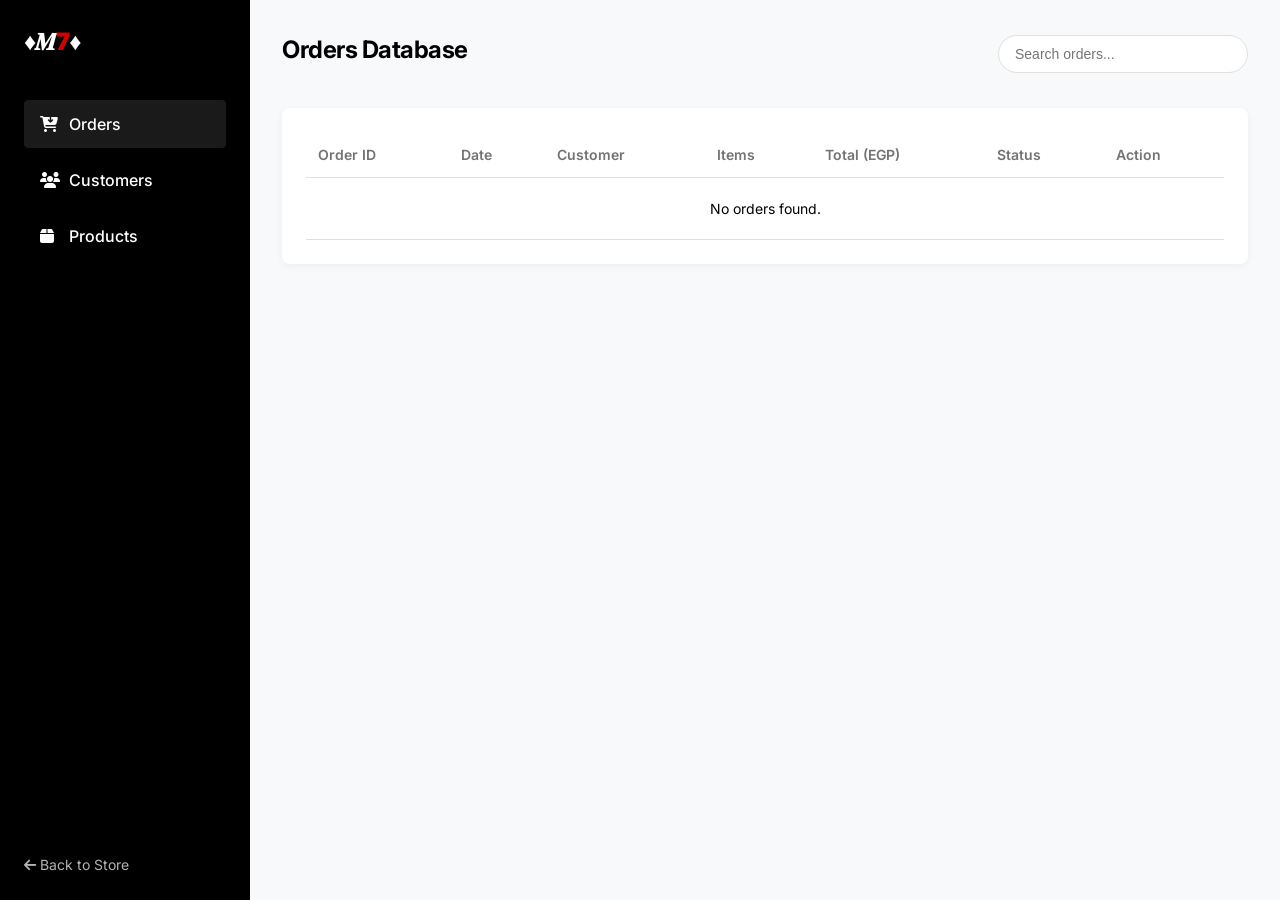
==== admin.html @ d5945e08 "Remove buggy Adidas Hoodie product" ====
<!DOCTYPE html>
<html lang="en">
<head>
    <meta charset="UTF-8">
    <meta name="viewport" content="width=device-width, initial-scale=1.0">
    <title>♦️𝑴7♦️ - Admin Dashboard</title>
    <!-- Inter Font -->
    <link href="https://fonts.googleapis.com/css2?family=Inter:wght@400;500;600;700;900&display=swap" rel="stylesheet">
    <!-- FontAwesome -->
    <link rel="stylesheet" href="https://cdnjs.cloudflare.com/ajax/libs/font-awesome/6.4.0/css/all.min.css">
    <!-- Custom CSS -->
    <link rel="stylesheet" href="css/style.css?v=8">
</head>
<body>

<div class="admin-layout">
    
    <!-- Sidebar -->
    <aside class="admin-sidebar">
        <a href="index.html" class="admin-logo notranslate" translate="no" style="text-decoration: none;">
            ♦️𝑴<span>7</span>♦️
        </a>
        <nav class="admin-nav">
            <ul>
                <li class="active" onclick="switchAdminView('orders', this)"><i class="fa-solid fa-cart-arrow-down" style="width: 25px;"></i> Orders</li>
                <li onclick="switchAdminView('customers', this)"><i class="fa-solid fa-users" style="width: 25px;"></i> Customers</li>
                <li onclick="switchAdminView('products', this)"><i class="fa-solid fa-box" style="width: 25px;"></i> Products</li>
            </ul>
        </nav>
        <div style="margin-top: auto;">
            <a href="index.html" style="color: rgba(255,255,255,0.7); font-size: 14px; text-decoration: none;">
                <i class="fa-solid fa-arrow-left"></i> Back to Store
            </a>
        </div>
    </aside>

    <!-- Main Content -->
    <main class="admin-main">
        
        <!-- ORDERS VIEW -->
        <div id="admin-view-orders">
            <div style="display: flex; justify-content: space-between; align-items: center; margin-bottom: var(--spacing-xl);">
                <h2>Orders Database</h2>
                <div class="header-search">
                    <input type="text" placeholder="Search orders..." style="background: white;">
                </div>
            </div>

            <div class="admin-card">
                <table class="admin-table">
                    <thead>
                        <tr>
                            <th>Order ID</th>
                            <th>Date</th>
                            <th>Customer</th>
                            <th>Items</th>
                            <th>Total (EGP)</th>
                            <th>Status</th>
                            <th>Action</th>
                        </tr>
                    </thead>
                    <tbody id="orders-table-body">
                        <!-- JS injected -->
                    </tbody>
                </table>
            </div>
        </div>

        <!-- CUSTOMERS VIEW -->
        <div id="admin-view-customers" style="display: none;">
            <div style="display: flex; justify-content: space-between; align-items: center; margin-bottom: var(--spacing-xl);">
                <h2>Customers Database</h2>
            </div>
            <div class="admin-card">
                <table class="admin-table">
                    <thead>
                        <tr>
                            <th>Name</th>
                            <th>Phone Number</th>
                            <th>Address</th>
                            <th>Total Orders</th>
                        </tr>
                    </thead>
                    <tbody id="customers-table-body">
                        <!-- JS injected -->
                    </tbody>
                </table>
            </div>
        </div>

        <!-- PRODUCTS VIEW -->
        <div id="admin-view-products" style="display: none;">
            <div style="display: flex; justify-content: space-between; align-items: center; margin-bottom: var(--spacing-xl);">
                <h2>Products Database</h2>
                <button class="btn-primary" style="width: auto; padding: 10px 20px;">+ Add Product</button>
            </div>
            <div class="admin-card">
                <table class="admin-table">
                    <thead>
                        <tr>
                            <th>Image</th>
                            <th>Brand</th>
                            <th>Title</th>
                            <th>Category</th>
                            <th>Price (EGP)</th>
                        </tr>
                    </thead>
                    <tbody id="products-table-body">
                        <!-- JS injected -->
                    </tbody>
                </table>
            </div>
        </div>

    </main>

</div>

<!-- Admin JS -->
<script src="js/main.js?v=9"></script>
<script>
    // Logic specific to Admin Dashboard
    function switchAdminView(view, el) {
        document.querySelectorAll('.admin-nav li').forEach(li => li.classList.remove('active'));
        el.classList.add('active');

        document.getElementById('admin-view-orders').style.display = 'none';
        document.getElementById('admin-view-customers').style.display = 'none';
        document.getElementById('admin-view-products').style.display = 'none';

        document.getElementById(`admin-view-${view}`).style.display = 'block';
    }

    function renderAdminData() {
        const storedOrders = JSON.parse(localStorage.getItem('m7_orders')) || [];
        
        // 1. Render Orders
        const ordersBody = document.getElementById('orders-table-body');
        if(storedOrders.length === 0) {
            ordersBody.innerHTML = `<tr><td colspan="7" style="text-align:center; padding: 20px;">No orders found.</td></tr>`;
        } else {
            ordersBody.innerHTML = '';
            storedOrders.slice().reverse().forEach((order, i) => { // Reverse to show newest first
                const statusClass = order.status === 'New' ? 'status-new' : 'status-completed';
                ordersBody.innerHTML += `
                    <tr>
                        <td style="font-weight: 600;">${order.id}</td>
                        <td>${order.date}</td>
                        <td>
                            <div>${order.customer.name}</div>
                            <div style="font-size: 12px; color: var(--color-gray-dark);">${order.customer.phone}</div>
                        </td>
                        <td>${order.items.length} items</td>
                        <td style="font-weight: 700;">EGP ${order.total}</td>
                        <td><span class="status-badge ${statusClass}">${order.status}</span></td>
                        <td>
                            <button onclick="markCompleted(${storedOrders.length - 1 - i})" style="border: 1px solid var(--color-gray-medium); background: white; padding: 4px 8px; border-radius: 4px; cursor: pointer;">
                                Mark Done
                            </button>
                        </td>
                    </tr>
                `;
            });
        }

        // 2. Render Customers (Extract unique customers from orders)
        const customersBody = document.getElementById('customers-table-body');
        const customerMap = {};
        storedOrders.forEach(order => {
            const phone = order.customer.phone;
            if(!customerMap[phone]) {
                customerMap[phone] = {
                    name: order.customer.name,
                    phone: phone,
                    address: order.customer.address,
                    orderCount: 1
                };
            } else {
                customerMap[phone].orderCount++;
            }
        });
        
        const uniqueCustomers = Object.values(customerMap);
        if(uniqueCustomers.length === 0) {
            customersBody.innerHTML = `<tr><td colspan="4" style="text-align:center; padding: 20px;">No customers found.</td></tr>`;
        } else {
            customersBody.innerHTML = '';
            uniqueCustomers.forEach(c => {
                customersBody.innerHTML += `
                    <tr>
                        <td style="font-weight: 600;">${c.name}</td>
                        <td>${c.phone}</td>
                        <td>${c.address}</td>
                        <td>${c.orderCount} order(s)</td>
                    </tr>
                `;
            });
        }

        // 3. Render Products (from main.js mockProducts)
        const productsBody = document.getElementById('products-table-body');
        productsBody.innerHTML = '';
        mockProducts.forEach(p => {
            productsBody.innerHTML += `
                <tr>
                    <td><img src="${p.image}" alt="${p.title}" style="width: 40px; height: 40px; object-fit: cover; border-radius: 4px;"></td>
                    <td style="font-weight: 600;">${p.brand}</td>
                    <td>${p.title}</td>
                    <td style="text-transform: capitalize;">${p.categories ? p.categories.join(', ') : p.category}</td>
                    <td>EGP ${p.price}</td>
                </tr>
            `;
        });
    }

    function markCompleted(index) {
        let storedOrders = JSON.parse(localStorage.getItem('m7_orders')) || [];
        if(storedOrders[index]) {
            storedOrders[index].status = 'Completed';
            localStorage.setItem('m7_orders', JSON.stringify(storedOrders));
            renderAdminData();
        }
    }

    document.addEventListener('DOMContentLoaded', renderAdminData);
</script>
</body>
</html>
---- css/style.css ----
/*
Theme Name: ♦️𝑴7♦️ E-Commerce
Description: A premium, mobile-first e-commerce template inspired exactly by Namshi aesthetics.
*/

/* ==========================================================================
   CSS Variables (Namshi-inspired Palette)
   ========================================================================== */
:root {
    --color-primary: #000000;
    --color-secondary: #ffffff;
    --color-accent: #D40000; /* Diamond Red */
    --color-gray-light: #f5f5f5;
    --color-gray-medium: #e0e0e0; 
    --color-gray-dark: #737373; 
    --font-primary: 'Inter', -apple-system, BlinkMacSystemFont, "Segoe UI", Roboto, Helvetica, Arial, sans-serif;
    --spacing-xs: 4px;
    --spacing-sm: 8px;
    --spacing-md: 16px;
    --spacing-lg: 24px;
    --spacing-xl: 32px;
    --border-radius: 4px;
    --transition-fast: 0.2s ease;
}

/* ==========================================================================
   Base Styles
   ========================================================================== */
* {
    box-sizing: border-box;
    margin: 0;
    padding: 0;
}

body {
    font-family: var(--font-primary);
    color: var(--color-primary);
    background-color: var(--color-secondary);
    line-height: 1.5;
    -webkit-font-smoothing: antialiased;
}

a {
    color: inherit;
    text-decoration: none;
    transition: color var(--transition-fast);
}

a:hover {
    color: var(--color-gray-dark);
}

ul {
    list-style: none;
}

img {
    max-width: 100%;
    height: auto;
    display: block;
}

/* ==========================================================================
   Typography
   ========================================================================== */
h1, h2, h3, h4, h5, h6 {
    font-weight: 700;
    margin-bottom: var(--spacing-sm);
    letter-spacing: -0.5px;
}

/* ==========================================================================
   Header & Navigation
   ========================================================================== */
.site-header {
    background: var(--color-secondary);
    border-bottom: 1px solid var(--color-gray-medium);
    position: sticky;
    top: 0;
    z-index: 1000;
}

.header-top {
    background: var(--color-accent);
    color: var(--color-secondary);
    font-size: 18px;
    text-align: center;
    padding: var(--spacing-sm) 0;
    font-weight: 600;
    text-transform: uppercase;
    letter-spacing: 2px;
}

.header-main {
    display: flex;
    align-items: center;
    justify-content: space-between;
    padding: var(--spacing-md) var(--spacing-xl);
    max-width: 1440px;
    margin: 0 auto;
}

.site-logo {
    font-size: 32px;
    font-weight: 900;
    letter-spacing: -1px;
    color: var(--color-primary);
    text-decoration: none;
}

.site-logo span {
    color: var(--color-accent);
}

.main-navigation ul {
    display: flex;
    gap: var(--spacing-lg);
}

.main-navigation a {
    font-weight: 600;
    text-transform: uppercase;
    font-size: 14px;
    padding: var(--spacing-sm) 0;
    position: relative;
}

.main-navigation a::after {
    content: '';
    position: absolute;
    bottom: 0;
    left: 0;
    width: 0%;
    height: 2px;
    background: var(--color-primary);
    transition: width var(--transition-fast);
}

.main-navigation a:hover::after,
.main-navigation .current-menu-item a::after {
    width: 100%;
}

.header-actions {
    display: flex;
    gap: var(--spacing-md);
    align-items: center;
}

.header-search {
    position: relative;
}

.header-search input {
    padding: 10px 40px 10px 16px;
    border: 1px solid var(--color-gray-medium);
    border-radius: 20px;
    font-size: 14px;
    width: 250px;
    background: var(--color-gray-light);
    transition: border-color var(--transition-fast), background var(--transition-fast);
}

.header-search input:focus {
    outline: none;
    border-color: var(--color-primary);
    background: var(--color-secondary);
}

.action-icon {
    font-size: 20px;
    cursor: pointer;
    position: relative;
}

.cart-count, .wishlist-count {
    position: absolute;
    top: -8px;
    right: -8px;
    background: var(--color-accent);
    color: var(--color-secondary);
    font-size: 10px;
    font-weight: 700;
    width: 18px;
    height: 18px;
    display: flex;
    align-items: center;
    justify-content: center;
    border-radius: 50%;
}

/* ==========================================================================
   Slide-Out Panels (Cart & Wishlist)
   ========================================================================== */
.side-panel-overlay {
    position: fixed;
    top: 0;
    left: 0;
    width: 100%;
    height: 100%;
    background: rgba(0,0,0,0.5);
    z-index: 10000;
    opacity: 0;
    visibility: hidden;
    transition: all 0.3s ease;
}

.side-panel-overlay.active {
    opacity: 1;
    visibility: visible;
}

.side-panel {
    position: fixed;
    top: 0;
    right: -400px;
    width: 400px;
    max-width: 100%;
    height: 100%;
    background: var(--color-secondary);
    z-index: 10001;
    transition: right 0.3s ease;
    display: flex;
    flex-direction: column;
    box-shadow: -5px 0 15px rgba(0,0,0,0.1);
}

.side-panel.active {
    right: 0;
}

.side-panel-header {
    display: flex;
    justify-content: space-between;
    align-items: center;
    padding: var(--spacing-lg);
    border-bottom: 1px solid var(--color-gray-medium);
}

.side-panel-header h2 {
    margin: 0;
    font-size: 20px;
}

.side-panel-close {
    font-size: 24px;
    cursor: pointer;
}

.side-panel-items {
    flex: 1;
    overflow-y: auto;
    padding: var(--spacing-lg);
    display: flex;
    flex-direction: column;
    gap: var(--spacing-md);
}

.cart-item {
    display: flex;
    gap: var(--spacing-md);
    border-bottom: 1px solid var(--color-gray-light);
    padding-bottom: var(--spacing-md);
}

.cart-item-img {
    width: 80px;
    height: 100px;
    object-fit: cover;
    background: var(--color-gray-light);
}

.cart-item-info {
    flex: 1;
}

.cart-item-brand {
    font-size: 12px;
    font-weight: 700;
    color: var(--color-gray-dark);
}

.cart-item-title {
    font-size: 14px;
    font-weight: 600;
    margin-bottom: 4px;
}

.cart-item-price {
    font-size: 14px;
    font-weight: 700;
}

.cart-item-remove {
    font-size: 12px;
    color: var(--color-accent);
    cursor: pointer;
    margin-top: 8px;
    display: inline-block;
}

.side-panel-footer {
    padding: var(--spacing-lg);
    border-top: 1px solid var(--color-gray-medium);
    background: var(--color-gray-light);
}

.cart-total {
    display: flex;
    justify-content: space-between;
    font-size: 18px;
    font-weight: 700;
    margin-bottom: var(--spacing-md);
}

.btn-secondary {
    display: inline-block;
    background: var(--color-secondary);
    color: var(--color-primary);
    padding: 14px 32px;
    font-size: 14px;
    font-weight: 700;
    text-transform: uppercase;
    border-radius: var(--border-radius);
    transition: transform var(--transition-fast), box-shadow var(--transition-fast);
    cursor: pointer;
    border: 1px solid var(--color-gray-medium);
}

.btn-secondary:hover {
    background: var(--color-gray-light);
}

/* ==========================================================================
   Mobile Bottom Navigation
   ========================================================================== */
.mobile-bottom-nav {
    display: none;
    position: fixed;
    bottom: 0;
    left: 0;
    width: 100%;
    background: var(--color-secondary);
    border-top: 1px solid var(--color-gray-medium);
    z-index: 999;
    padding: var(--spacing-sm) 0;
    box-shadow: 0 -2px 10px rgba(0,0,0,0.05);
}

.mobile-bottom-nav ul {
    display: flex;
    justify-content: space-around;
    align-items: center;
}

.mobile-bottom-nav a, .mobile-bottom-nav div {
    display: flex;
    flex-direction: column;
    align-items: center;
    font-size: 10px;
    font-weight: 500;
    color: var(--color-gray-dark);
    cursor: pointer;
}

.mobile-bottom-nav i {
    font-size: 20px;
    margin-bottom: 4px;
}

/* ==========================================================================
   Hero Section
   ========================================================================== */
.hero-section {
    position: relative;
    width: 100%;
    height: 60vh;
    min-height: 400px;
    overflow: hidden;
    background-color: var(--color-gray-light);
    display: flex;
    align-items: center;
    justify-content: center;
    text-align: center;
    color: var(--color-secondary);
}

.hero-section img {
    position: absolute;
    top: 0;
    left: 0;
    width: 100%;
    height: 100%;
    object-fit: cover;
    z-index: 1;
}

.hero-overlay {
    position: absolute;
    top: 0;
    left: 0;
    width: 100%;
    height: 100%;
    background: rgba(0,0,0,0.3);
    z-index: 2;
}

.hero-content {
    position: relative;
    z-index: 3;
    padding: var(--spacing-xl);
}

.hero-title {
    font-size: 48px;
    font-weight: 900;
    text-transform: uppercase;
    margin-bottom: var(--spacing-md);
    letter-spacing: 2px;
}

.btn-primary {
    display: inline-block;
    background: var(--color-accent);
    color: var(--color-secondary);
    padding: 14px 32px;
    font-size: 14px;
    font-weight: 700;
    text-transform: uppercase;
    border-radius: var(--border-radius);
    transition: transform var(--transition-fast), box-shadow var(--transition-fast);
    cursor: pointer;
    border: none;
    width: 100%;
}

.btn-primary:hover {
    transform: translateY(-2px);
    box-shadow: 0 4px 12px rgba(0,0,0,0.15);
}

/* ==========================================================================
   Product Grids
   ========================================================================== */
.section-title {
    text-align: center;
    font-size: 28px;
    font-weight: 800;
    text-transform: uppercase;
    margin: var(--spacing-xl) 0 var(--spacing-lg);
    letter-spacing: 1px;
}

.product-grid {
    display: grid;
    grid-template-columns: repeat(auto-fill, minmax(220px, 1fr));
    gap: var(--spacing-md);
    padding: 0 var(--spacing-xl);
    max-width: 1440px;
    margin: 0 auto var(--spacing-xl);
}

.product-card {
    position: relative;
    background: var(--color-secondary);
    transition: transform var(--transition-fast);
    cursor: pointer;
}

.product-card:hover {
    transform: translateY(-4px);
}

.product-image-wrapper {
    position: relative;
    aspect-ratio: 3/4;
    overflow: hidden;
    background: var(--color-gray-light);
    margin-bottom: var(--spacing-sm);
}

.product-image-wrapper img {
    width: 100%;
    height: 100%;
    object-fit: cover;
    transition: transform 0.5s ease;
}

.product-card:hover .product-image-wrapper img {
    transform: scale(1.05);
}

.discount-badge {
    position: absolute;
    top: var(--spacing-sm);
    left: var(--spacing-sm);
    background: var(--color-accent);
    color: var(--color-secondary);
    font-size: 12px;
    font-weight: 700;
    padding: 4px 8px;
    border-radius: 2px;
    z-index: 2;
}

.wishlist-btn {
    position: absolute;
    top: var(--spacing-sm);
    right: var(--spacing-sm);
    background: var(--color-secondary);
    width: 32px;
    height: 32px;
    border-radius: 50%;
    display: flex;
    align-items: center;
    justify-content: center;
    box-shadow: 0 2px 8px rgba(0,0,0,0.1);
    z-index: 2;
    cursor: pointer;
    transition: color var(--transition-fast);
}

.wishlist-btn:hover {
    color: var(--color-accent);
}
.wishlist-btn.active {
    color: var(--color-accent);
}
.wishlist-btn.active i {
    font-weight: 900;
}

.product-brand {
    font-weight: 700;
    font-size: 14px;
    text-transform: uppercase;
    margin-bottom: 2px;
}

.product-title {
    font-size: 13px;
    color: var(--color-gray-dark);
    margin-bottom: var(--spacing-sm);
    white-space: nowrap;
    overflow: hidden;
    text-overflow: ellipsis;
}

.product-price {
    font-size: 15px;
    font-weight: 700;
}

.price-old {
    text-decoration: line-through;
    color: var(--color-gray-dark);
    font-size: 13px;
    font-weight: 400;
    margin-left: var(--spacing-sm);
}

/* ==========================================================================
   Product Details Page
   ========================================================================== */
.product-details-container {
    display: grid;
    grid-template-columns: 1fr 1fr;
    gap: var(--spacing-xl);
    max-width: 1200px;
    margin: var(--spacing-xl) auto;
    padding: 0 var(--spacing-xl);
}

.product-gallery {
    display: flex;
    gap: var(--spacing-md);
}

.gallery-thumbnails {
    display: flex;
    flex-direction: column;
    gap: var(--spacing-sm);
    width: 80px;
}
.gallery-thumbnails img {
    cursor: pointer;
    border: 1px solid transparent;
}
.gallery-thumbnails img.active {
    border-color: var(--color-primary);
}

.gallery-main {
    flex: 1;
    background: var(--color-gray-light);
}

.product-info-panel h1 {
    font-size: 24px;
    margin-bottom: 4px;
}
.product-info-panel .product-brand {
    font-size: 18px;
    color: var(--color-gray-dark);
    margin-bottom: var(--spacing-md);
}

.product-info-panel .price-block {
    font-size: 24px;
    font-weight: 700;
    margin-bottom: var(--spacing-lg);
    display: flex;
    align-items: center;
    gap: var(--spacing-sm);
}

.size-selector {
    margin-bottom: var(--spacing-lg);
}
.size-selector h3 {
    font-size: 14px;
    margin-bottom: var(--spacing-sm);
    text-transform: uppercase;
}
.size-options {
    display: flex;
    gap: var(--spacing-sm);
}
.size-btn {
    padding: 8px 16px;
    border: 1px solid var(--color-gray-medium);
    background: var(--color-secondary);
    cursor: pointer;
    font-weight: 600;
    transition: all var(--transition-fast);
}
.size-btn:hover, .size-btn.active {
    border-color: var(--color-accent);
    background: var(--color-accent);
    color: var(--color-secondary);
}

.action-buttons {
    display: flex;
    gap: var(--spacing-md);
}
.action-buttons .btn-primary {
    flex: 1;
    width: auto;
}
.action-buttons .btn-wishlist-large {
    width: 50px;
    height: 50px;
    display: flex;
    align-items: center;
    justify-content: center;
    border: 1px solid var(--color-gray-medium);
    border-radius: var(--border-radius);
    cursor: pointer;
    font-size: 20px;
}

/* ==========================================================================
   Admin Dashboard
   ========================================================================== */
.admin-layout {
    display: flex;
    min-height: 100vh;
    background-color: #f8f9fa;
}

.admin-sidebar {
    width: 250px;
    background: var(--color-primary);
    color: var(--color-secondary);
    padding: var(--spacing-lg);
    display: flex;
    flex-direction: column;
}

.admin-logo {
    font-size: 24px;
    font-weight: 900;
    color: var(--color-secondary);
    margin-bottom: 40px;
    letter-spacing: -1px;
}
.admin-logo span { color: var(--color-accent); }

.admin-nav ul {
    list-style: none;
    padding: 0;
}
.admin-nav li {
    padding: 12px 16px;
    margin-bottom: 8px;
    border-radius: 4px;
    cursor: pointer;
    font-weight: 500;
    transition: background var(--transition-fast);
}
.admin-nav li:hover, .admin-nav li.active {
    background: rgba(255,255,255,0.1);
}

.admin-main {
    flex: 1;
    padding: var(--spacing-xl);
    overflow-y: auto;
}

.admin-card {
    background: var(--color-secondary);
    border-radius: 8px;
    box-shadow: 0 2px 8px rgba(0,0,0,0.05);
    padding: var(--spacing-lg);
    margin-bottom: var(--spacing-xl);
}

.admin-table {
    width: 100%;
    border-collapse: collapse;
}

.admin-table th, .admin-table td {
    padding: 12px;
    text-align: left;
    border-bottom: 1px solid var(--color-gray-medium);
}
.admin-table th {
    font-weight: 600;
    color: var(--color-gray-dark);
    font-size: 14px;
}
.admin-table td {
    font-size: 14px;
}
.status-badge {
    padding: 4px 8px;
    border-radius: 12px;
    font-size: 12px;
    font-weight: 700;
}
.status-new { background: #d4edda; color: #155724; }
.status-completed { background: #e2e3e5; color: #383d41; }

/* ==========================================================================
   Media Queries
   ========================================================================== */
@media (max-width: 768px) {
    .header-main {
        padding: var(--spacing-sm) var(--spacing-md);
        flex-wrap: wrap;
        position: relative;
        justify-content: center;
    }
    .header-actions {
        position: absolute;
        right: var(--spacing-md);
        top: 16px;
        margin-left: 0;
    }
    .main-navigation {
        width: 100%;
        overflow-x: auto;
        margin-top: var(--spacing-sm);
        padding-bottom: 5px;
    }
    .main-navigation::-webkit-scrollbar {
        display: none;
    }
    .main-navigation ul {
        gap: 15px;
    }
    .header-search {
        display: none;
    }
    .mobile-bottom-nav {
        display: block;
    }
    .hero-title {
        font-size: 32px;
    }
    .product-grid {
        grid-template-columns: repeat(2, 1fr);
        gap: var(--spacing-sm);
        padding: 0 var(--spacing-md);
    }
    .product-details-container {
        grid-template-columns: 1fr;
        padding: 0;
        margin: 0;
    }
    .gallery-thumbnails {
        display: none; 
    }
    .product-info-panel {
        padding: var(--spacing-lg);
    }
    body {
        padding-bottom: 60px; /* Space for bottom nav */
    }
    .admin-layout {
        flex-direction: column;
    }
    .admin-sidebar {
        width: 100%;
        padding: 10px;
    }
    .admin-nav ul {
        display: flex;
        gap: 10px;
        overflow-x: auto;
    }
    .admin-nav li { margin: 0; white-space: nowrap; }
}
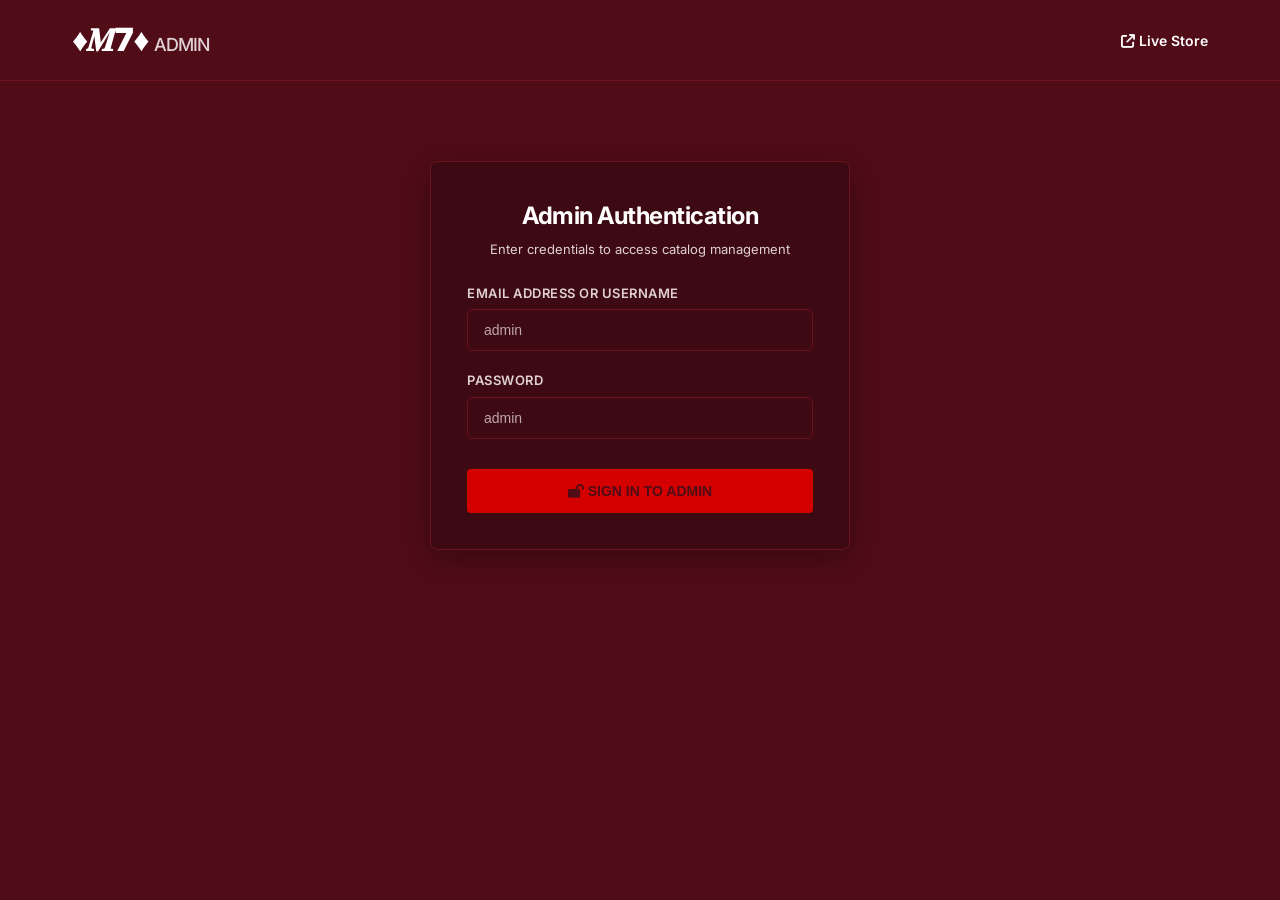
==== commit dd12605d: "Add Admin Portal (admin.html) with login (admin/admin), custom price, colors, and live store catalog" ====
--- a/admin.html
+++ b/admin.html
@@ -3,226 +3,419 @@
 <head>
     <meta charset="UTF-8">
     <meta name="viewport" content="width=device-width, initial-scale=1.0">
-    <title>♦️𝑴7♦️ - Admin Dashboard</title>
-    <!-- Inter Font -->
-    <link href="https://fonts.googleapis.com/css2?family=Inter:wght@400;500;600;700;900&display=swap" rel="stylesheet">
+    <title>♦️𝑴7♦️ | Admin Dashboard</title>
+    
+    <!-- Fonts -->
+    <link rel="preconnect" href="https://fonts.googleapis.com">
+    <link rel="preconnect" href="https://fonts.gstatic.com" crossorigin>
+    <link href="https://fonts.googleapis.com/css2?family=Inter:wght@400;500;600;700;800;900&display=swap" rel="stylesheet">
+    
     <!-- FontAwesome -->
     <link rel="stylesheet" href="https://cdnjs.cloudflare.com/ajax/libs/font-awesome/6.4.0/css/all.min.css">
     <!-- Custom CSS -->
-    <link rel="stylesheet" href="css/style.css?v=8">
+    <link rel="stylesheet" href="css/style.css?v=21">
+    <style>
+        .admin-wrapper {
+            max-width: 1200px;
+            margin: 40px auto;
+            padding: 0 20px;
+        }
+        .login-box {
+            max-width: 420px;
+            margin: 80px auto;
+            background: #3d0912;
+            border: 1px solid var(--color-gray-medium);
+            padding: 36px;
+            border-radius: 8px;
+            box-shadow: 0 8px 32px rgba(0,0,0,0.3);
+        }
+        .form-row {
+            margin-bottom: 20px;
+        }
+        .form-row label {
+            display: block;
+            margin-bottom: 6px;
+            font-size: 13px;
+            font-weight: 600;
+            text-transform: uppercase;
+            letter-spacing: 0.5px;
+            color: var(--color-gray-dark);
+        }
+        .form-row input, .form-row select {
+            width: 100%;
+            padding: 12px 16px;
+            border-radius: 6px;
+            font-size: 14px;
+        }
+        .admin-panel-grid {
+            display: grid;
+            grid-template-columns: 1fr 1.6fr;
+            gap: 32px;
+            margin-top: 24px;
+        }
+        @media (max-width: 900px) {
+            .admin-panel-grid {
+                grid-template-columns: 1fr;
+            }
+        }
+        .admin-box {
+            background: #3d0912;
+            border: 1px solid var(--color-gray-medium);
+            padding: 24px;
+            border-radius: 8px;
+        }
+        .admin-box h2 {
+            font-size: 18px;
+            margin-bottom: 20px;
+            border-bottom: 1px solid var(--color-gray-medium);
+            padding-bottom: 12px;
+            display: flex;
+            align-items: center;
+            justify-content: space-between;
+        }
+        .catalog-table {
+            width: 100%;
+            border-collapse: collapse;
+        }
+        .catalog-table th, .catalog-table td {
+            padding: 12px;
+            text-align: left;
+            border-bottom: 1px solid var(--color-gray-medium);
+            vertical-align: middle;
+        }
+        .catalog-table th {
+            font-size: 12px;
+            text-transform: uppercase;
+            color: var(--color-gray-dark);
+        }
+        .color-chip {
+            display: inline-block;
+            padding: 2px 8px;
+            background: #6c1321;
+            border-radius: 12px;
+            font-size: 11px;
+            margin-right: 4px;
+            margin-bottom: 4px;
+        }
+        .btn-delete {
+            background: #6c1321;
+            color: #ffffff;
+            border: 1px solid #D40000;
+            padding: 6px 12px;
+            border-radius: 4px;
+            cursor: pointer;
+            font-size: 12px;
+            transition: all 0.2s;
+        }
+        .btn-delete:hover {
+            background: #D40000;
+        }
+        .error-msg {
+            color: #ff6b6b;
+            font-size: 13px;
+            margin-top: 10px;
+            display: none;
+        }
+    </style>
 </head>
 <body>
 
-<div class="admin-layout">
-    
-    <!-- Sidebar -->
-    <aside class="admin-sidebar">
-        <a href="index.html" class="admin-logo notranslate" translate="no" style="text-decoration: none;">
-            ♦️𝑴<span>7</span>♦️
-        </a>
-        <nav class="admin-nav">
-            <ul>
-                <li class="active" onclick="switchAdminView('orders', this)"><i class="fa-solid fa-cart-arrow-down" style="width: 25px;"></i> Orders</li>
-                <li onclick="switchAdminView('customers', this)"><i class="fa-solid fa-users" style="width: 25px;"></i> Customers</li>
-                <li onclick="switchAdminView('products', this)"><i class="fa-solid fa-box" style="width: 25px;"></i> Products</li>
-            </ul>
-        </nav>
-        <div style="margin-top: auto;">
-            <a href="index.html" style="color: rgba(255,255,255,0.7); font-size: 14px; text-decoration: none;">
-                <i class="fa-solid fa-arrow-left"></i> Back to Store
-            </a>
+<header class="site-header">
+    <div class="header-main" style="max-width: 1200px;">
+        <a href="index.html" class="site-logo">♦️𝑴7♦️ <span style="font-size: 18px; font-weight: 500; color: var(--color-gray-dark);">ADMIN</span></a>
+        <div style="display: flex; gap: 16px; align-items: center;">
+            <a href="index.html" style="font-size: 14px; font-weight: 600;"><i class="fa-solid fa-arrow-up-right-from-square"></i> Live Store</a>
+            <button id="logout-btn" onclick="adminLogout()" style="display: none; background: #6c1321; color: white; border: none; padding: 8px 16px; border-radius: 4px; cursor: pointer; font-weight: 600;"><i class="fa-solid fa-right-from-bracket"></i> Logout</button>
         </div>
-    </aside>
-
-    <!-- Main Content -->
-    <main class="admin-main">
+    </div>
+</header>
+
+<div class="admin-wrapper">
+
+    <!-- LOGIN VIEW -->
+    <div id="admin-login-view" style="display: none;">
+        <div class="login-box">
+            <div style="text-align: center; margin-bottom: 24px;">
+                <h1 style="font-size: 24px; margin-bottom: 6px;">Admin Authentication</h1>
+                <p style="font-size: 13px; color: var(--color-gray-dark);">Enter credentials to access catalog management</p>
+            </div>
+
+            <form id="login-form" onsubmit="handleLogin(event)">
+                <div class="form-row">
+                    <label>Email Address or Username</label>
+                    <input type="text" id="login-email" placeholder="admin" required autocomplete="off">
+                </div>
+                <div class="form-row">
+                    <label>Password</label>
+                    <input type="password" id="login-password" placeholder="admin" required autocomplete="off">
+                </div>
+                <div id="login-error" class="error-msg">Invalid credentials! Please enter 'admin' for both email and password.</div>
+                <button type="submit" class="btn-primary" style="margin-top: 10px;"><i class="fa-solid fa-lock-open"></i> SIGN IN TO ADMIN</button>
+            </form>
+        </div>
+    </div>
+
+    <!-- DASHBOARD VIEW -->
+    <div id="admin-dashboard-view" style="display: none;">
         
-        <!-- ORDERS VIEW -->
-        <div id="admin-view-orders">
-            <div style="display: flex; justify-content: space-between; align-items: center; margin-bottom: var(--spacing-xl);">
-                <h2>Orders Database</h2>
-                <div class="header-search">
-                    <input type="text" placeholder="Search orders..." style="background: white;">
+        <div style="display: flex; justify-content: space-between; align-items: center; margin-bottom: 12px;">
+            <div>
+                <h1 style="font-size: 26px;">Store Catalog Manager</h1>
+                <p style="color: var(--color-gray-dark); font-size: 14px;">Add new products, set prices, assign available colors, and manage your inventory.</p>
+            </div>
+            <div>
+                <button onclick="resetAllDefaults()" style="background: transparent; color: var(--color-gray-dark); border: 1px solid var(--color-gray-medium); padding: 8px 12px; border-radius: 4px; cursor: pointer; font-size: 12px;">Reset Catalog to Defaults</button>
+            </div>
+        </div>
+
+        <div class="admin-panel-grid">
+            
+            <!-- ADD PRODUCT FORM -->
+            <div class="admin-box">
+                <h2><i class="fa-solid fa-circle-plus"></i> Add New Product</h2>
+                
+                <form id="add-product-form" onsubmit="handleAddProduct(event)">
+                    <div class="form-row">
+                        <label>Category *</label>
+                        <select id="prod-category" required>
+                            <option value="women">Women</option>
+                            <option value="men">Men</option>
+                            <option value="kids">Kids</option>
+                            <option value="perfumes">Perfumes</option>
+                            <option value="accessories">Accessories</option>
+                        </select>
+                    </div>
+
+                    <div class="form-row">
+                        <label>Product Title / Name *</label>
+                        <input type="text" id="prod-title" placeholder="e.g. Oversized Hoodie with Logo" required>
+                    </div>
+
+                    <div class="form-row">
+                        <label>Brand Name *</label>
+                        <input type="text" id="prod-brand" placeholder="e.g. ♦️𝑴7♦️ or NIKE" required value="♦️𝑴7♦️">
+                    </div>
+
+                    <div style="display: grid; grid-template-columns: 1fr 1fr; gap: 12px;">
+                        <div class="form-row">
+                            <label>Price (EGP) *</label>
+                            <input type="number" id="prod-price" placeholder="450" required min="1" step="1">
+                        </div>
+                        <div class="form-row">
+                            <label>Old Price (EGP) (Optional)</label>
+                            <input type="number" id="prod-old-price" placeholder="600" min="1" step="1">
+                        </div>
+                    </div>
+
+                    <div class="form-row">
+                        <label>Available Colors * (Comma separated)</label>
+                        <input type="text" id="prod-colors" placeholder="e.g. Black, Burgundy, White, Red" required>
+                        <small style="color: var(--color-gray-dark); font-size: 11px; display: block; margin-top: 4px;">Customers will be able to select from these colors.</small>
+                    </div>
+
+                    <div class="form-row">
+                        <label>Image URL or Path *</label>
+                        <input type="text" id="prod-image" placeholder="e.g. images/men-tshirt-believe.png or https://..." required>
+                        <small style="color: var(--color-gray-dark); font-size: 11px; display: block; margin-top: 4px;">You can use an image path like <code>images/men-tshirt-believe.png</code> or any web image link.</small>
+                    </div>
+
+                    <div class="form-row">
+                        <label>Badge Tag (Optional)</label>
+                        <input type="text" id="prod-badge" placeholder="e.g. NEW or -25%">
+                    </div>
+
+                    <button type="submit" class="btn-primary" style="margin-top: 10px;"><i class="fa-solid fa-plus"></i> PUBLISH PRODUCT</button>
+                </form>
+            </div>
+
+            <!-- EXISTING PRODUCTS TABLE -->
+            <div class="admin-box">
+                <h2><span><i class="fa-solid fa-list"></i> Live Website Products</span> <span id="catalog-count" style="font-size: 14px; font-weight: normal; color: var(--color-gray-dark);"></span></h2>
+                
+                <div style="overflow-x: auto;">
+                    <table class="catalog-table">
+                        <thead>
+                            <tr>
+                                <th>Img</th>
+                                <th>Product Details</th>
+                                <th>Category</th>
+                                <th>Price</th>
+                                <th>Available Colors</th>
+                                <th>Action</th>
+                            </tr>
+                        </thead>
+                        <tbody id="catalog-tbody">
+                            <!-- Populated via JS -->
+                        </tbody>
+                    </table>
                 </div>
             </div>
 
-            <div class="admin-card">
-                <table class="admin-table">
-                    <thead>
-                        <tr>
-                            <th>Order ID</th>
-                            <th>Date</th>
-                            <th>Customer</th>
-                            <th>Items</th>
-                            <th>Total (EGP)</th>
-                            <th>Status</th>
-                            <th>Action</th>
-                        </tr>
-                    </thead>
-                    <tbody id="orders-table-body">
-                        <!-- JS injected -->
-                    </tbody>
-                </table>
-            </div>
         </div>
-
-        <!-- CUSTOMERS VIEW -->
-        <div id="admin-view-customers" style="display: none;">
-            <div style="display: flex; justify-content: space-between; align-items: center; margin-bottom: var(--spacing-xl);">
-                <h2>Customers Database</h2>
-            </div>
-            <div class="admin-card">
-                <table class="admin-table">
-                    <thead>
-                        <tr>
-                            <th>Name</th>
-                            <th>Phone Number</th>
-                            <th>Address</th>
-                            <th>Total Orders</th>
-                        </tr>
-                    </thead>
-                    <tbody id="customers-table-body">
-                        <!-- JS injected -->
-                    </tbody>
-                </table>
-            </div>
-        </div>
-
-        <!-- PRODUCTS VIEW -->
-        <div id="admin-view-products" style="display: none;">
-            <div style="display: flex; justify-content: space-between; align-items: center; margin-bottom: var(--spacing-xl);">
-                <h2>Products Database</h2>
-                <button class="btn-primary" style="width: auto; padding: 10px 20px;">+ Add Product</button>
-            </div>
-            <div class="admin-card">
-                <table class="admin-table">
-                    <thead>
-                        <tr>
-                            <th>Image</th>
-                            <th>Brand</th>
-                            <th>Title</th>
-                            <th>Category</th>
-                            <th>Price (EGP)</th>
-                        </tr>
-                    </thead>
-                    <tbody id="products-table-body">
-                        <!-- JS injected -->
-                    </tbody>
-                </table>
-            </div>
-        </div>
-
-    </main>
+    </div>
 
 </div>
 
-<!-- Admin JS -->
-<script src="js/main.js?v=9"></script>
+<!-- Custom JS -->
+<script src="js/main.js?v=21"></script>
 <script>
-    // Logic specific to Admin Dashboard
-    function switchAdminView(view, el) {
-        document.querySelectorAll('.admin-nav li').forEach(li => li.classList.remove('active'));
-        el.classList.add('active');
-
-        document.getElementById('admin-view-orders').style.display = 'none';
-        document.getElementById('admin-view-customers').style.display = 'none';
-        document.getElementById('admin-view-products').style.display = 'none';
-
-        document.getElementById(`admin-view-${view}`).style.display = 'block';
-    }
-
-    function renderAdminData() {
-        const storedOrders = JSON.parse(localStorage.getItem('m7_orders')) || [];
+    // Authentication Check on page load
+    document.addEventListener('DOMContentLoaded', () => {
+        checkAdminAuth();
+        renderCatalogTable();
+    });
+
+    function checkAdminAuth() {
+        const isLoggedIn = localStorage.getItem('m7_admin_logged_in') === 'true';
+        const loginView = document.getElementById('admin-login-view');
+        const dashView = document.getElementById('admin-dashboard-view');
+        const logoutBtn = document.getElementById('logout-btn');
+
+        if (isLoggedIn) {
+            loginView.style.display = 'none';
+            dashView.style.display = 'block';
+            if (logoutBtn) logoutBtn.style.display = 'inline-block';
+        } else {
+            loginView.style.display = 'block';
+            dashView.style.display = 'none';
+            if (logoutBtn) logoutBtn.style.display = 'none';
+        }
+    }
+
+    function handleLogin(event) {
+        event.preventDefault();
+        const email = document.getElementById('login-email').value.trim().toLowerCase();
+        const pass = document.getElementById('login-password').value.trim();
+        const errorEl = document.getElementById('login-error');
+
+        if ((email === 'admin' || email === 'admin@admin.com') && pass === 'admin') {
+            errorEl.style.display = 'none';
+            localStorage.setItem('m7_admin_logged_in', 'true');
+            checkAdminAuth();
+            renderCatalogTable();
+        } else {
+            errorEl.style.display = 'block';
+        }
+    }
+
+    function adminLogout() {
+        localStorage.removeItem('m7_admin_logged_in');
+        checkAdminAuth();
+    }
+
+    function handleAddProduct(event) {
+        event.preventDefault();
         
-        // 1. Render Orders
-        const ordersBody = document.getElementById('orders-table-body');
-        if(storedOrders.length === 0) {
-            ordersBody.innerHTML = `<tr><td colspan="7" style="text-align:center; padding: 20px;">No orders found.</td></tr>`;
+        const category = document.getElementById('prod-category').value;
+        const title = document.getElementById('prod-title').value.trim();
+        const brand = document.getElementById('prod-brand').value.trim();
+        const price = parseFloat(document.getElementById('prod-price').value);
+        const oldPriceVal = document.getElementById('prod-old-price').value;
+        const oldPrice = oldPriceVal ? parseFloat(oldPriceVal) : null;
+        const colorsStr = document.getElementById('prod-colors').value.trim();
+        const image = document.getElementById('prod-image').value.trim();
+        const badge = document.getElementById('prod-badge').value.trim() || null;
+
+        const colors = colorsStr.split(',').map(c => c.trim()).filter(Boolean);
+
+        const newProduct = {
+            id: Date.now(),
+            categories: [category],
+            brand: brand,
+            title: title,
+            price: price,
+            oldPrice: oldPrice,
+            image: image,
+            badge: badge,
+            colors: colors
+        };
+
+        const customProducts = JSON.parse(localStorage.getItem('m7_custom_products')) || [];
+        customProducts.unshift(newProduct);
+        localStorage.setItem('m7_custom_products', JSON.stringify(customProducts));
+
+        // Also add to active in-memory mockProducts
+        mockProducts.unshift(newProduct);
+
+        alert(`✓ "${title}" has been added to your store!`);
+        document.getElementById('add-product-form').reset();
+        document.getElementById('prod-brand').value = "♦️𝑴7♦️";
+        
+        renderCatalogTable();
+    }
+
+    function renderCatalogTable() {
+        const tbody = document.getElementById('catalog-tbody');
+        const countEl = document.getElementById('catalog-count');
+        if (!tbody) return;
+
+        tbody.innerHTML = '';
+        if (countEl) countEl.innerText = `(${mockProducts.length} items)`;
+
+        mockProducts.forEach(prod => {
+            const tr = document.createElement('tr');
+            
+            const categoryBadge = prod.categories ? prod.categories.map(c => `<span style="text-transform: uppercase; font-size: 11px; font-weight: 700; background: #2a050d; padding: 2px 6px; border-radius: 4px;">${c}</span>`).join(' ') : 'GENERAL';
+            
+            const colorsHtml = prod.colors && prod.colors.length > 0 ? prod.colors.map(c => `<span class="color-chip">${c}</span>`).join('') : '<span style="color: var(--color-gray-dark); font-size: 11px;">Standard</span>';
+
+            tr.innerHTML = `
+                <td>
+                    <img src="${prod.image}" alt="thumb" style="width: 44px; height: 56px; object-fit: cover; border-radius: 4px; border: 1px solid var(--color-gray-medium);">
+                </td>
+                <td>
+                    <div style="font-weight: 700;">${prod.title}</div>
+                    <div style="font-size: 12px; color: var(--color-gray-dark);">${prod.brand}</div>
+                </td>
+                <td>${categoryBadge}</td>
+                <td>
+                    <div style="font-weight: 700;">EGP ${prod.price}</div>
+                    ${prod.oldPrice ? `<div style="text-decoration: line-through; font-size: 12px; color: var(--color-gray-dark);">EGP ${prod.oldPrice}</div>` : ''}
+                </td>
+                <td>${colorsHtml}</td>
+                <td>
+                    <button class="btn-delete" onclick="deleteProduct(${prod.id}, '${prod.title.replace(/'/g, "\\'")}')"><i class="fa-solid fa-trash"></i> Delete</button>
+                </td>
+            `;
+
+            tbody.appendChild(tr);
+        });
+    }
+
+    function deleteProduct(id, title) {
+        if (!confirm(`Are you sure you want to delete "${title}" from the website?`)) return;
+
+        // Check if it's in customProducts
+        let customProducts = JSON.parse(localStorage.getItem('m7_custom_products')) || [];
+        const isCustom = customProducts.some(p => p.id == id);
+
+        if (isCustom) {
+            customProducts = customProducts.filter(p => p.id != id);
+            localStorage.setItem('m7_custom_products', JSON.stringify(customProducts));
         } else {
-            ordersBody.innerHTML = '';
-            storedOrders.slice().reverse().forEach((order, i) => { // Reverse to show newest first
-                const statusClass = order.status === 'New' ? 'status-new' : 'status-completed';
-                ordersBody.innerHTML += `
-                    <tr>
-                        <td style="font-weight: 600;">${order.id}</td>
-                        <td>${order.date}</td>
-                        <td>
-                            <div>${order.customer.name}</div>
-                            <div style="font-size: 12px; color: var(--color-gray-dark);">${order.customer.phone}</div>
-                        </td>
-                        <td>${order.items.length} items</td>
-                        <td style="font-weight: 700;">EGP ${order.total}</td>
-                        <td><span class="status-badge ${statusClass}">${order.status}</span></td>
-                        <td>
-                            <button onclick="markCompleted(${storedOrders.length - 1 - i})" style="border: 1px solid var(--color-gray-medium); background: white; padding: 4px 8px; border-radius: 4px; cursor: pointer;">
-                                Mark Done
-                            </button>
-                        </td>
-                    </tr>
-                `;
-            });
-        }
-
-        // 2. Render Customers (Extract unique customers from orders)
-        const customersBody = document.getElementById('customers-table-body');
-        const customerMap = {};
-        storedOrders.forEach(order => {
-            const phone = order.customer.phone;
-            if(!customerMap[phone]) {
-                customerMap[phone] = {
-                    name: order.customer.name,
-                    phone: phone,
-                    address: order.customer.address,
-                    orderCount: 1
-                };
-            } else {
-                customerMap[phone].orderCount++;
+            // Add to deletedProductIds
+            const deletedProductIds = JSON.parse(localStorage.getItem('m7_deleted_products')) || [];
+            if (!deletedProductIds.includes(id)) {
+                deletedProductIds.push(id);
+                localStorage.setItem('m7_deleted_products', JSON.stringify(deletedProductIds));
             }
-        });
-        
-        const uniqueCustomers = Object.values(customerMap);
-        if(uniqueCustomers.length === 0) {
-            customersBody.innerHTML = `<tr><td colspan="4" style="text-align:center; padding: 20px;">No customers found.</td></tr>`;
-        } else {
-            customersBody.innerHTML = '';
-            uniqueCustomers.forEach(c => {
-                customersBody.innerHTML += `
-                    <tr>
-                        <td style="font-weight: 600;">${c.name}</td>
-                        <td>${c.phone}</td>
-                        <td>${c.address}</td>
-                        <td>${c.orderCount} order(s)</td>
-                    </tr>
-                `;
-            });
-        }
-
-        // 3. Render Products (from main.js mockProducts)
-        const productsBody = document.getElementById('products-table-body');
-        productsBody.innerHTML = '';
-        mockProducts.forEach(p => {
-            productsBody.innerHTML += `
-                <tr>
-                    <td><img src="${p.image}" alt="${p.title}" style="width: 40px; height: 40px; object-fit: cover; border-radius: 4px;"></td>
-                    <td style="font-weight: 600;">${p.brand}</td>
-                    <td>${p.title}</td>
-                    <td style="text-transform: capitalize;">${p.categories ? p.categories.join(', ') : p.category}</td>
-                    <td>EGP ${p.price}</td>
-                </tr>
-            `;
-        });
-    }
-
-    function markCompleted(index) {
-        let storedOrders = JSON.parse(localStorage.getItem('m7_orders')) || [];
-        if(storedOrders[index]) {
-            storedOrders[index].status = 'Completed';
-            localStorage.setItem('m7_orders', JSON.stringify(storedOrders));
-            renderAdminData();
-        }
-    }
-
-    document.addEventListener('DOMContentLoaded', renderAdminData);
+        }
+
+        // Remove from in-memory mockProducts
+        const idx = mockProducts.findIndex(p => p.id == id);
+        if (idx !== -1) {
+            mockProducts.splice(idx, 1);
+        }
+
+        renderCatalogTable();
+    }
+
+    function resetAllDefaults() {
+        if (!confirm("Reset all custom products and deletions to default store catalog?")) return;
+        localStorage.removeItem('m7_custom_products');
+        localStorage.removeItem('m7_deleted_products');
+        location.reload();
+    }
 </script>
 </body>
 </html>
--- a/css/style.css
+++ b/css/style.css
@@ -7,12 +7,12 @@
    CSS Variables (Namshi-inspired Palette)
    ========================================================================== */
 :root {
-    --color-primary: #000000;
-    --color-secondary: #ffffff;
+    --color-primary: #ffffff;
+    --color-secondary: #500C17;
     --color-accent: #D40000; /* Diamond Red */
-    --color-gray-light: #f5f5f5;
-    --color-gray-medium: #e0e0e0; 
-    --color-gray-dark: #737373; 
+    --color-gray-light: #3d0912;
+    --color-gray-medium: #6c1321; 
+    --color-gray-dark: #e0d0d3; 
     --font-primary: 'Inter', -apple-system, BlinkMacSystemFont, "Segoe UI", Roboto, Helvetica, Arial, sans-serif;
     --spacing-xs: 4px;
     --spacing-sm: 8px;
@@ -374,8 +374,8 @@
 .hero-section {
     position: relative;
     width: 100%;
-    height: 60vh;
-    min-height: 400px;
+    height: 40vh;
+    min-height: 260px;
     overflow: hidden;
     background-color: var(--color-gray-light);
     display: flex;
@@ -666,13 +666,13 @@
 .admin-layout {
     display: flex;
     min-height: 100vh;
-    background-color: #f8f9fa;
+    background-color: var(--color-gray-light);
 }
 
 .admin-sidebar {
     width: 250px;
-    background: var(--color-primary);
-    color: var(--color-secondary);
+    background: #2a050d;
+    color: var(--color-primary);
     padding: var(--spacing-lg);
     display: flex;
     flex-direction: column;
@@ -681,7 +681,7 @@
 .admin-logo {
     font-size: 24px;
     font-weight: 900;
-    color: var(--color-secondary);
+    color: var(--color-primary);
     margin-bottom: 40px;
     letter-spacing: -1px;
 }
@@ -781,6 +781,10 @@
     .hero-title {
         font-size: 32px;
     }
+    .hero-section {
+        height: 32vh;
+        min-height: 210px;
+    }
     .product-grid {
         grid-template-columns: repeat(2, 1fr);
         gap: var(--spacing-sm);
@@ -814,3 +818,16 @@
     }
     .admin-nav li { margin: 0; white-space: nowrap; }
 }
+
+/* ==========================================================================
+   Dark Burgundy Theme Global Inputs & Forms
+   ========================================================================== */
+input, textarea, select {
+    background-color: var(--color-gray-light) !important;
+    color: var(--color-primary) !important;
+    border: 1px solid var(--color-gray-medium) !important;
+}
+input::placeholder, textarea::placeholder {
+    color: var(--color-gray-dark) !important;
+    opacity: 0.8;
+}
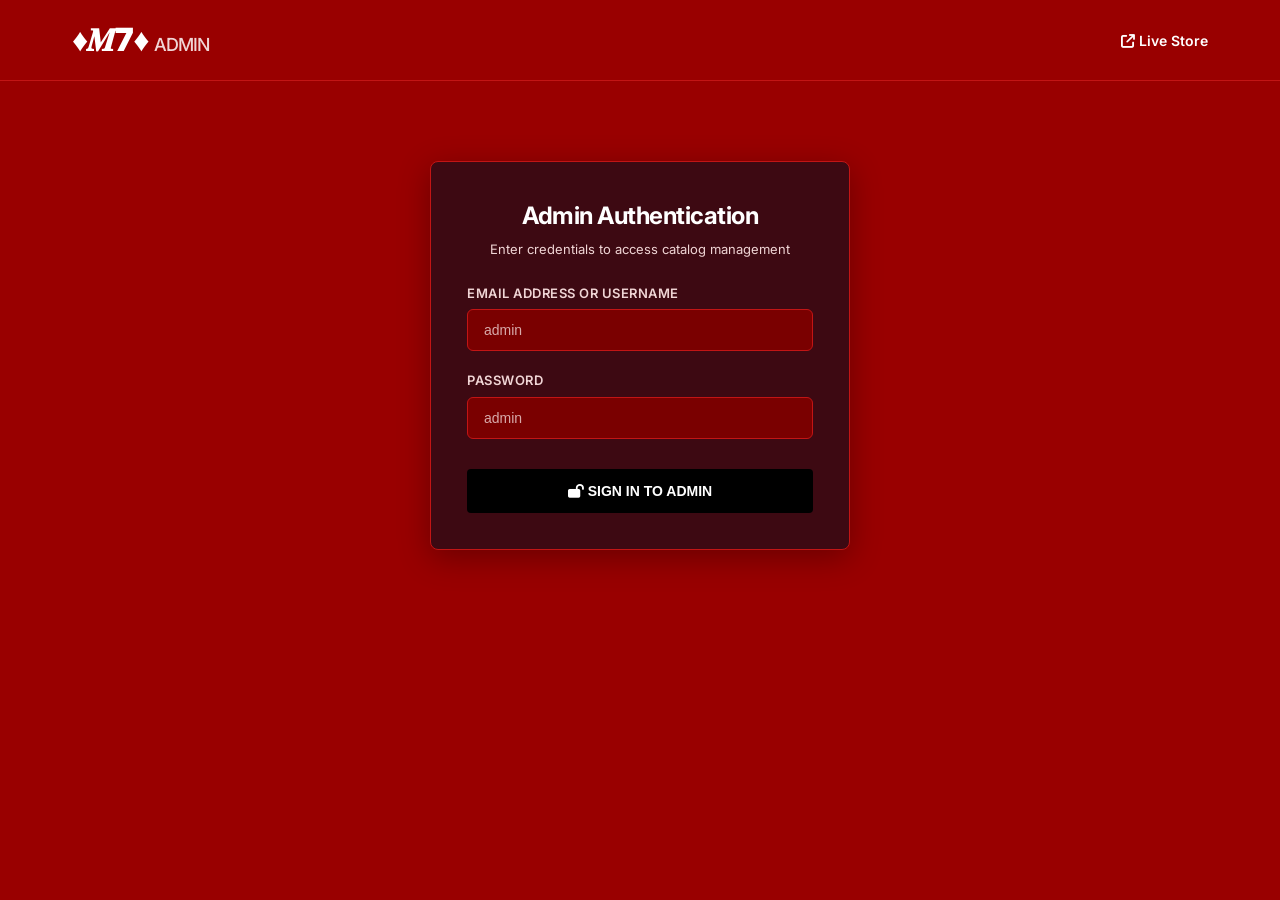
==== commit 5e4df1c9: "Change website background color to rich Red Diamond (#990000) matching ♦️ with sleek black accent co" ====
--- a/admin.html
+++ b/admin.html
@@ -13,7 +13,7 @@
     <!-- FontAwesome -->
     <link rel="stylesheet" href="https://cdnjs.cloudflare.com/ajax/libs/font-awesome/6.4.0/css/all.min.css">
     <!-- Custom CSS -->
-    <link rel="stylesheet" href="css/style.css?v=21">
+    <link rel="stylesheet" href="css/style.css?v=22">
     <style>
         .admin-wrapper {
             max-width: 1200px;
--- a/css/style.css
+++ b/css/style.css
@@ -8,11 +8,11 @@
    ========================================================================== */
 :root {
     --color-primary: #ffffff;
-    --color-secondary: #500C17;
-    --color-accent: #D40000; /* Diamond Red */
-    --color-gray-light: #3d0912;
-    --color-gray-medium: #6c1321; 
-    --color-gray-dark: #e0d0d3; 
+    --color-secondary: #990000;
+    --color-accent: #000000; /* Sleek Black Accent */
+    --color-gray-light: #7a0000;
+    --color-gray-medium: #c21515; 
+    --color-gray-dark: #f0d5d5; 
     --font-primary: 'Inter', -apple-system, BlinkMacSystemFont, "Segoe UI", Roboto, Helvetica, Arial, sans-serif;
     --spacing-xs: 4px;
     --spacing-sm: 8px;
@@ -178,7 +178,7 @@
     top: -8px;
     right: -8px;
     background: var(--color-accent);
-    color: var(--color-secondary);
+    color: #ffffff;
     font-size: 10px;
     font-weight: 700;
     width: 18px;
@@ -422,7 +422,7 @@
 .btn-primary {
     display: inline-block;
     background: var(--color-accent);
-    color: var(--color-secondary);
+    color: #ffffff;
     padding: 14px 32px;
     font-size: 14px;
     font-weight: 700;
@@ -495,7 +495,7 @@
     top: var(--spacing-sm);
     left: var(--spacing-sm);
     background: var(--color-accent);
-    color: var(--color-secondary);
+    color: #ffffff;
     font-size: 12px;
     font-weight: 700;
     padding: 4px 8px;
